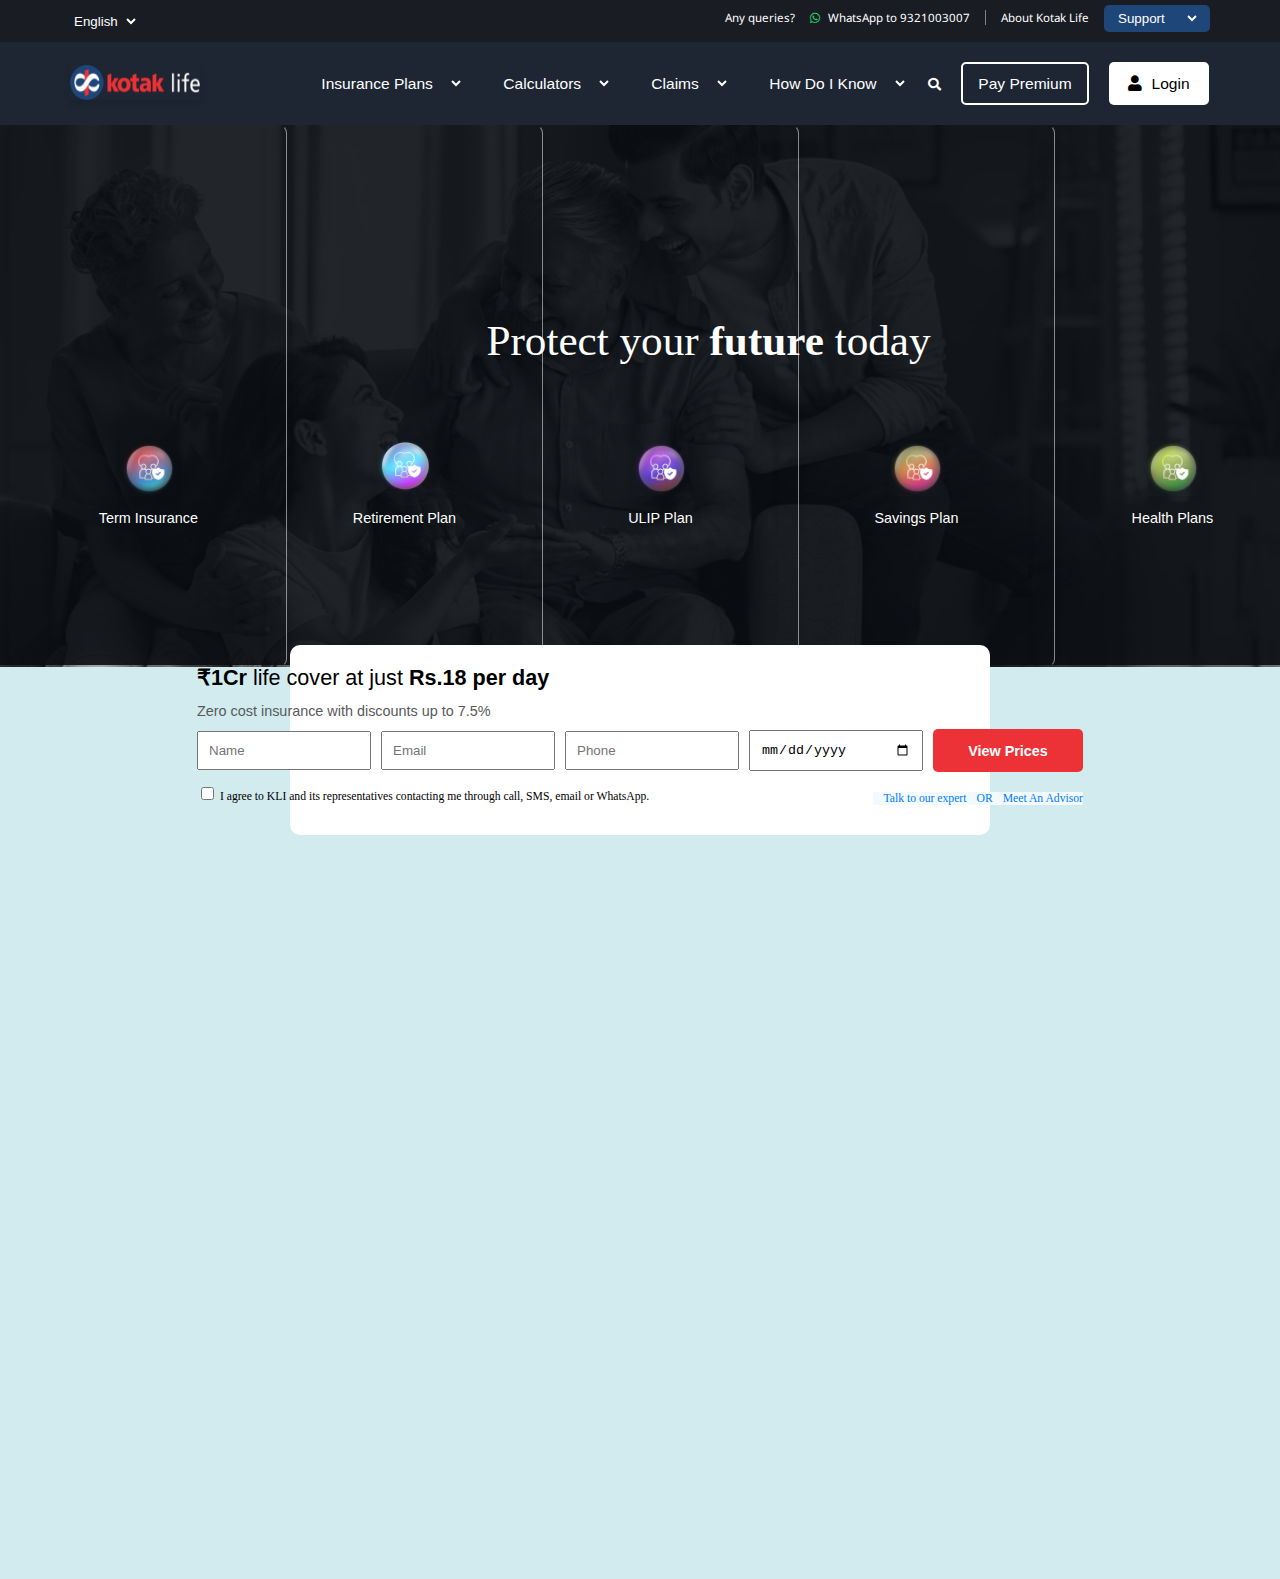
==== index.html @ 3914e790 "first commit" ====
<!DOCTYPE html>
<html lang="en">
  <head>
    <meta charset="UTF-8" />
    <meta name="viewport" content="width=device-width, initial-scale=1.0" />
    <title>Insurance Plans Dashboard</title>
    <link rel="stylesheet" href="css/styles.css" />
    <script src="https://code.jquery.com/jquery-3.6.0.min.js"></script>
    <script src="js/script.js"></script>
    <link
      href="https://fonts.googleapis.com/css2?family=Noto+Sans:wght@400;700&display=swap"
      rel="stylesheet"
    />
    <link
      rel="stylesheet"
      href="https://cdnjs.cloudflare.com/ajax/libs/font-awesome/5.15.4/css/all.min.css"
    />
    <link
      href="https://fonts.googleapis.com/css2?family=Lato:wght@400;700&display=swap"
      rel="stylesheet"
    />
  </head>
  <body>
    <header>
      <nav class="support-navbar">
        <div class="language-dropdown">
          <select class="language-dropdown">
            <option value="en">English</option>
            <option value="es">Spanish</option>
            <option value="fr">French</option>
          </select>
        </div>
        <ul class="right-options">
          <li>
            <a href="#" class="support-option"> Any queries? </a>
          </li>
          <li>
            <a href="#" class="contact-option">
              <i
                class="fab fa-whatsapp"
                style="margin-right: 5px; color: #25d366"
              ></i>
              WhatsApp to 9321003007
            </a>
          </li>
          <li>
            <a href="#" class="faq-option"> About Kotak Life </a>
          </li>
          <li>
            <div class="support-dropdown">
              <select>
                <option value="#">Support</option>
                <option value="#">Contact Us</option>
                <option value="#">FAQ</option>
              </select>
            </div>
          </li>
        </ul>
      </nav>

      <nav class="main-navbar">
        <div class="logo">
          <img src="images/logo.png" alt="Term Insurance" class="icon" />
        </div>
        <ul>
          <li>
            <select>
              <option value="#">Insurance Plans</option>
            </select>
          </li>
          <li>
            <select>
              <option value="#">Calculators</option>
            </select>
          </li>
          <li>
            <select>
              <option value="#">Claims</option>
            </select>
          </li>
          <li>
            <select>
              <option value="#">How Do I Know</option>
            </select>
          </li>
          <li>
            <i class="fas fa-search" style="cursor: pointer"></i>
          </li>
          <li>
            <button class="premium-btn">Pay Premium</button>
          </li>
          <li>
            <button class="login-btn">
              <i
                class="fas fa-user"
                style="margin-right: 5px; color: black"
              ></i>
              Login
            </button>
          </li>
        </ul>
      </nav>
    </header>

    <div class="main-content">
      <section class="dashboard">
        <div class="dashboard-container">
          <div class="overlay"></div>
          <h1>Protect your <span>future</span> today</h1>
          <div class="dashboard-cards">
            <div class="dashboard-card" style="flex: 0 1 150px; margin: 0 10px">
              <img src="images/TI.png" alt="Term Insurance" class="icon" />
              <p>Term Insurance</p>
            </div>
            <div class="dashboard-card" style="flex: 0 1 150px; margin: 0 10px">
              <div class="default-view">
                <img src="images/Rp.png" alt="Retirement Plan" class="icon" />
                <p class="default-text">Retirement Plan</p>
              </div>
              <div class="hover-content">
                <div class="hover-content-overlay">
                  <h2>Retirement Plans</h2>
                  <p>
                    Retirement planning refers to a multi-step process of
                    defining retirement income goals and the strategy required
                    to achieve the said goals.
                  </p>
                  <button class="view-products-btn">View Products</button>
                </div>
              </div>
            </div>

            <div class="dashboard-card" style="flex: 0 1 150px; margin: 0 10px">
              <img src="images/ULIP.png" alt="ULIP Plan" class="icon" />
              <p>ULIP Plan</p>
            </div>
            <div class="dashboard-card" style="flex: 0 1 150px; margin: 0 10px">
              <img src="images/savings.png" alt="Savings Plan" class="icon" />
              <p>Savings Plan</p>
            </div>
            <div class="dashboard-card" style="flex: 0 1 150px; margin: 0 10px">
              <img src="images/health.png" alt="Health Plans" class="icon" />
              <p>Health Plans</p>
            </div>
          </div>
        </div>
        <div class="product-card" style="height: 60vh">
          <div class="close-icon" onclick="closeProductCard()">✖</div>
          <div class="product-card-image">
            <img
              src="images/RetirementPlan.png"
              alt="Term Insurance"
              class="icon"
            />
          </div>
          <div class="product-card-content">
            <h2><strong>Retirement</strong> Plans</h2>
            <p>
              Retirement planning refers to a multi-step process of defining
              retirement income goals and the strategy required to achieve the
              said goals.
            </p>
            <button>Learn More</button>

            <div class="plan-options">
              <div class="plan">
                <img src="images/Rp.png" alt="Plan Image" class="plan-image" />
                <h3>Extremely Plan</h3>
                <div class="plan-company">Kotak</div>
                <span>Assured Pension Plan</span>
                <p class="plan-description">
                  Secure your family with the best plan that Kotak offers.
                </p>
                <ul>
                  <li>7% discount on online purchase</li>
                  <li>Get upto 75 lakhs of coverage</li>
                  <li>Low premiums and affordable</li>
                </ul>
                <div class="learn-more">Learn More ></div>
                <button class="buy-online-btn">
                  Buy Online <i class="fas fa-arrow-right"></i>
                </button>
              </div>
              <div class="plan">
                <img
                  src="images/ULIP.png"
                  alt="Plan Image"
                  class="plan-image-2"
                />
                <h3>Extremely Plan</h3>
                <div class="plan-company">Kotak</div>
                <span>Assured Pension Plan</span>
                <p class="plan-description">
                  Secure your family with the best plan that Kotak offers.
                </p>
                <ul>
                  <li>7% discount on online purchase</li>
                  <li>Get upto 75 lakhs of coverage</li>
                  <li>Low premiums and affordable</li>
                </ul>
                <div class="learn-more2">Learn More ></div>
                <button class="buy-online-btn2">
                  Buy Online <i class="fas fa-arrow-right"></i>
                </button>
              </div>
            </div>
          </div>
        </div>
        <div class="image-quote-container">
          <div class="quote-contact-card">
            <div class="quote">
              <p>
                <strong>₹1Cr</strong> life cover at just
                <strong>Rs.18 per day</strong>
              </p>
              <div class="quote-text">
                Zero cost insurance with discounts up to 7.5%
              </div>
            </div>
            <div class="contact-form">
              <input type="text" placeholder="Name" />
              <input type="email" placeholder="Email" />
              <input type="tel" placeholder="Phone" />
              <input type="date" placeholder="Date of Birth" />
              <button>View Prices</button>
            </div>
            <div class="terms-advisor-container">
              <div class="terms">
                <input type="checkbox" id="terms" />
                <label for="terms"
                  >I agree to KLI and its representatives contacting me through
                  call, SMS, email or WhatsApp.</label
                >
              </div>
              <div class="advisor-links">
                <span>Talk to our expert</span> <span>OR</span>
                <span>Meet An Advisor</span>
              </div>
            </div>
          </div>
        </div>
      </section>
    </div>
  </body>
</html>
---- css/styles.css ----
html,
body {
  height: 100%;
  margin: 0;
  display: flex;
  flex-direction: column;
  overflow-x: hidden;
  background-color: rgb(209, 235, 238);
  font-size: 0.9rem;
}

.header {
  height: 20vh;
}

.dashboard {
  height: 20vh;
}

.main-content {
  position: relative;
  height: 60vh;
  width: 100%;
  margin: 0;
  padding: 0;
  display: flex;
  flex-direction: column;
}

.dashboard-container {
  background-image: url("../images/family.png");
  background-size: cover;
  background-repeat: no-repeat;
}

.dashboard h1 {
  position: absolute;
  top: 30%;
  color: white;
  font-size: 3rem;
  text-align: center;
  justify-content: center;
  font-weight: normal;
  z-index: 2;
  margin-left: 38%;
}

.dashboard h1 span {
  font-weight: bold;
}

.icon {
  width: 55px;
  height: 55px;
  box-shadow: 0 4px 6px rgba(0, 0, 0, 0.1);
}

.dashboard-card:not(:last-child) {
  margin-right: 20px;
}

.dashboard-card:hover {
  transform: translateY(-5px);
}

.dashboard-card h2 {
  font-size: 1.5em;
  margin: 0;
}

.quote {
  font-size: 1.2em;
}

.quote p {
  font-family: "Nano", sans-serif;
  font-size: 1.5rem;
  margin-top: 10px;
}

.quote-text {
  font-size: 1rem;
  margin-top: -10px;
  margin-bottom: 10px;
  color: #58595b;
  font-family: "Helvetica", sans-serif;
}

.contact-form {
  display: flex;
  flex-direction: row;
  margin-top: auto;
  align-items: center;
}

.contact-form input {
  padding: 10px;
  width: 150px;
  margin-right: 10px;
}

.contact-form input:last-child {
  margin-right: 0;
}

.contact-form button {
  width: 150px;
  height: 43px;
  background-color: #ed3237;
  color: white;
  border: none;
  border-radius: 5px;
  cursor: pointer;
  font-weight: bold;
  font-size: 1rem;
  padding: 0 5px;
}

.contact-form button:hover {
  background-color: #0056b3;
}

.support-navbar {
  display: flex;
  align-items: center;
  background-color: #191d23;
  color: white;
  padding: 10px 70px;
  margin: 0;
  z-index: 2;
  position: relative;
  font-size: 0.8rem;
  font-family: "Noto Sans", sans-serif;
}

.language-dropdown {
  background-color: transparent;
  margin-right: auto;
  border: none;
  color: white;
}

.right-options {
  display: flex;
  list-style-type: none;
  padding: 0;
  margin: 0;
}

.support-option,
.contact-option,
.faq-option {
  margin-left: 15px;
  color: white;
  text-decoration: none;
}

.faq-option {
  border-left: 1px solid grey;
  padding-left: 15px;
}

.support-option:hover,
.contact-option:hover,
.faq-option:hover {
  text-decoration: underline;
}

.main-navbar {
  display: flex;
  justify-content: space-between;
  align-items: center;
  padding: 20px 70px;
  background: #1d2632;
  color: white;
  z-index: 2;
  position: relative;
  font-size: 0.9rem;
  font-family: "Lato", sans-serif;
}

.main-navbar .logo {
  margin-right: auto;
}

.logo img {
  width: 130px;
  height: 35px;
}

.image-quote-container {
  position: absolute;
  bottom: -170px;
  left: 50%;
  transform: translateX(-50%);
  display: flex;
  justify-content: center;
  align-items: center;
  background: white;
  z-index: 1;
  padding: 10px 30px;
  border-radius: 10px;
  max-width: 50%;
  margin: 0 auto;
}

.quote,
.contact-form {
  position: relative;
  z-index: 1;
}

header {
  z-index: 1;
  position: relative;
}

.overlay {
  position: absolute;
  top: 0;
  left: 0;
  right: 0;
  bottom: 0;
  background-color: rgba(10, 14, 20, 0.9);
}

.quote-contact-card {
  position: relative;
}

.dashboard-cards {
  display: grid;
  grid-template-columns: repeat(5, 1fr);
  width: 100%;
  padding: 0;
  margin-bottom: 350px;
  overflow: hidden;
  position: relative;
}

.dashboard-card {
  position: relative;
  transition: all 0.3s ease-in-out;
  display: flex;
  flex-direction: column;
  justify-content: flex-end;
  align-items: center;
  background-color: transparent;
  color: white;
  text-align: center;
  border-radius: 8px;
  box-shadow: 0 4px 6px rgba(0, 0, 0, 0.1);
  height: 60vh;
  width: 100%;
  overflow: hidden;
  transition: transform 0.3s, box-shadow 0.3s;
  border: 1px solid transparent;
  border-right: 1px solid rgba(255, 255, 255, 0.5);
  position: relative;
  margin: 0;
  padding: 0 35px;
  font-family: "Nano", sans-serif;
}

.dashboard-card p {
  font-size: 1rem;
  color: white;
  margin-bottom: 140px;
}

.dashboard-card:not(:last-child) {
  margin-bottom: 20px;
}

.dashboard-card:hover {
  transform: scale(1.05);
  z-index: 1;
}

.dashboard-card .icon,
.dashboard-card .default-text {
  transition: opacity 0.3s ease;
}

.dashboard-card:hover {
  width: 100%;
  height: 60vh;
  margin-left: -10%;
  margin-right: -10%;
  transition: all 0.3s ease-in-out;
  z-index: 1;
}

.dashboard-card:hover ~ .dashboard-card,
.dashboard-card:not(:hover) {
  width: 80%;
  transition: all 0.3s ease-in-out;
}

.dashboard-card:hover ~ .dashboard-card {
  width: 90%;
  transition: all 0.3s ease-in-out;
}

.hover-content {
  z-index: 2;
  position: absolute;
  bottom: 0;
  left: 0;
  width: 100%;
  height: 100%;
  background-image: url("../images/RetirementPlan.png");
  background-size: cover;
  background-position: center;
  background-repeat: no-repeat;
  border-radius: 8px;
  padding: 20px;
  box-shadow: 0 4px 6px rgba(0, 0, 0, 0.1);
  text-align: center;
  color: black;
  display: none;
  flex-direction: column;
  justify-content: flex-end;
}

.hover-content > * {
  position: relative;
  z-index: 3;
  display: flex;
  flex-direction: column;
  align-items: center;
  justify-content: center;
}

.hover-content::before {
  content: "";
  position: absolute;
  top: 0;
  left: 0;
  right: 0;
  bottom: 0;
  background: linear-gradient(to top, #247ac1 1%, transparent 50%);
  border-radius: 8px;
  z-index: 1;
}

.dashboard-card:hover .default-view {
  display: none;
}

.dashboard-card:hover .hover-content {
  display: flex;
  opacity: 1;
}

.dashboard-card:hover .hover-content-overlay {
  opacity: 0.8;
}

.hover-content h2 {
  font-size: 2rem;
  color: white;
  margin-bottom: 10px;
}

.hover-content p {
  font-size: 1.3rem;
  margin: 0 30px 40px 30px;
  color: white;
}

.hover-content button {
  background: transparent;
  color: white;
  padding: 10px 15px;
  cursor: pointer;
  font-size: 0.9em;
  font-weight: bold;
  border: 1px solid white;
  margin-bottom: 50px;
}

.hover-content button:hover {
  background-color: #0056b3;
}

.main-navbar select {
  background-color: transparent;
  color: white;
  border: none;
  padding: 5px 5px;
  line-height: 1.2;
  font-size: 1rem;
}

.premium-btn {
  background-color: transparent;
  border: 2px solid white;
  color: white;
  padding: 10px 20px;
  border-radius: 5px;
  cursor: pointer;
}

.login-btn {
  background: white;
  color: black;
  border-radius: 5px;
  width: 110%;
  border: none;
  cursor: pointer;
}

.premium-btn:hover,
.login-btn:hover {
  opacity: 0.8;
}

.terms {
  margin-top: 10px;
  font-size: 0.9em;
}

.advisor-links {
  background-color: #f3faff;
  margin-top: 20px;
  display: flex;
  justify-content: space-between;
  font-size: 0.9em;
}

.advisor-links span {
  cursor: pointer;
  color: #007bff;
}

.advisor-links span:hover {
  text-decoration: underline;
}

.terms-advisor-container {
  display: flex;
  justify-content: space-between;
  align-items: center;
  margin-bottom: 20px;
}

.terms {
  font-size: 0.9em;
}

.advisor-links {
  font-size: 0.9em;
}

.advisor-links span {
  cursor: pointer;
  color: #007bff;
  margin-left: 10px;
}

.advisor-links span:hover {
  text-decoration: underline;
}

.main-navbar ul {
  list-style-type: none;
  text-decoration: none;
  display: flex;
  align-items: center;
  margin: 0;
  padding: 0;
}

.main-navbar li {
  margin: 0 10px;
}

.main-navbar button,
.main-navbar select {
  line-height: 1.5;
  height: 43px;
  padding: 0 15px;
}

.main-navbar ul li {
  font-size: 0.9rem;
}

.main-navbar button,
.main-navbar select {
  font-size: 1.2em;
}

.support-dropdown {
  margin-left: 15px;
  border-radius: 5px;
  border: none;
  background: #1e4679;
  color: white;
  font-size: 0.8rem;
  padding: 5px 10px;
  cursor: pointer;
  margin-top: -5px;
}

.support-dropdown select {
  background: transparent;
  border: none;
  color: white;
}

.support-dropdown option {
  background: #1e4679;
  color: white;
}

.dashboard-card:hover ~ .dashboard h1 {
  display: none;
}

.dashboard:hover h1 {
  display: none;
}

.dashboard-card:not(:last-child)::after {
  content: "";
  position: absolute;
  bottom: -10px;
  left: 0;
  right: 0;
  height: 2px;
  background-color: rgba(255, 255, 255, 0.5);
}

.dashboard-card:hover ~ .dashboard-card {
  transform: scale(0.95);
}

.product-card {
  height: 60vh;
  background: #0095d9;
  color: white;
  padding: 15px 0 0 0;
  text-align: center;
  box-shadow: 0 4px 10px rgba(0, 0, 0, 0.3);
  position: relative;
  display: flex;
  flex-direction: row;
  gap: 150px;
}

.product-card-image img {
  width: 130%;
  height: 100%;
  margin: 0;
  padding: 0;
  background-size: fit;
}

.product-card-content h2 {
  font-size: 2.5rem;
  text-align: left;
  margin-bottom: 0;
  font-family: "Nano", sans-serif;
}

.product-card-content p {
  font-size: 1.2rem;
  text-align: left;
  font-family: "Nano", sans-serif;
  font-weight: normal;
}

.product-card-content {
  display: flex;
  flex-direction: column;
  align-items: flex-start;
}

.product-card-content button {
  background: transparent;
  color: white;
  border: 1px solid white;
  border-radius: 5px;
  padding: 10px 15px;
  cursor: pointer;
  transition: background 0.3s;
  width: auto;
  margin-bottom: 20px;
}

.plan-options {
  display: flex;
  margin-top: 20px;
  gap: 20px;
}

.plan {
  position: relative;
  background-color: white;
  border-radius: 25px;
  padding: 10px;
  width: 23%;
  text-align: left;
  box-shadow: 0 2px 5px rgba(0, 0, 0, 0.2);
  color: black;
  display: flex;
  flex-direction: column;
  transition: all 0.3s ease;
  height: fit-content;
  font-family: "Nano", sans-serif;
}

.plan:hover {
  background-color: red;
  transform: scale(1.05);
  color: white;
}

.plan:hover h3,
.plan:hover .plan-company,
.plan:hover .plan-description,
.plan:hover span {
  color: white;
}

.plan2:hover {
  background-color: red;
  transform: scale(1.05);
}

.plan .buy-online-btn {
  display: block;
  background-color: #0056b3;
  color: white;
  border: none;
  cursor: pointer;
  margin-bottom: -15px;
  width: 110%;
  margin-left: -11px;
  border-radius: 0 0 10px 10px;
}

.plan .buy-online-btn2 {
  display: block;
  background-color: #0056b3;
  color: white;
  border: none;
  cursor: pointer;
  margin-bottom: -15px;
  width: 110%;
  margin-left: -11px;
  border-radius: 0 0 10px 10px;
}

.plan:hover .learn-more,
.plan:hover .buy-online-btn {
  display: block;
}

.plan:hover .learn-more {
  color: white;
  margin-bottom: 10px;
}

.plan:hover .learn-more2 {
  color: white;
  margin-bottom: 10px;
}

.plan .learn-more,
.plan .buy-online-btn {
  display: none;
}

.plan .learn-more2,
.plan .buy-online-btn2 {
  display: none;
}

.plan:hover .learn-more2,
.plan:hover .buy-online-btn2 {
  display: block;
}

.dashboard-card {
  transition: transform 0.3s ease;
}

.dashboard-card:not(:hover) {
  transform: scale(1);
}

.learn-more {
  color: black;
  margin-top: 10px;
}

.plan-image {
  position: absolute;
  top: -35px;
  transform: translateX(-50%);
  width: 60px;
  height: 60px;
  left: 50%;
}

.plan-image-2 {
  position: absolute;
  top: -35px;
  transform: translateX(-50%);
  width: 60px;
  height: 60px;
  left: 44.5%;
}

.plan h3 {
  text-align: center;
  color: #545454;
}

.plan-company {
  display: flex;
  text-align: left;
  align-items: left;
  padding-left: 20px;
  margin-bottom: 3px;
  color: #1e4679;
}

.plan-description {
  display: flex;
  text-align: left;
  align-items: left;
  padding-left: 20px;
  margin-bottom: 3px;
  color: black;
}

.plan span {
  display: block;
  font-weight: bold;
  text-align: left;
  padding-left: 20px;
  color: #1e4679;
  font-size: 1.5rem;
}

.plan ul {
  list-style-type: disc;
  padding-left: 30px;
}

.close-icon {
  position: absolute;
  top: 10px;
  right: 10px;
  cursor: pointer;
  font-size: 1.5rem;
  color: white;
  z-index: 3;
}

.plan:hover h3 {
  display: none;
}

.plan:hover .learn-more {
  display: block;
}

.plan .learn-more {
  display: none;
}
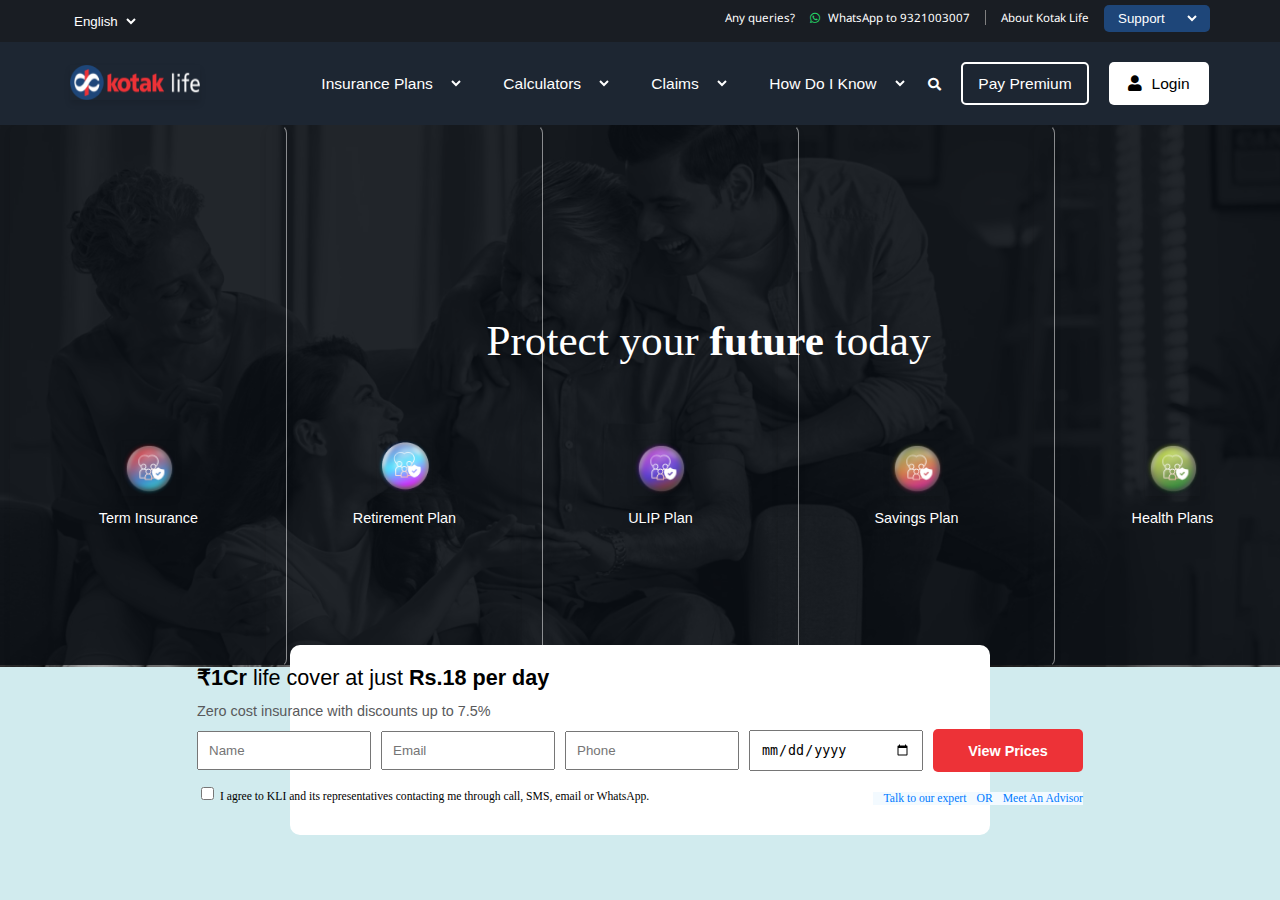
==== commit 339f1aac: "changes" ====
--- a/index.html
+++ b/index.html
@@ -22,12 +22,14 @@
   </head>
   <body>
     <header>
+      <!-- Support Navbar -->
       <nav class="support-navbar">
         <div class="language-dropdown">
           <select class="language-dropdown">
             <option value="en">English</option>
             <option value="es">Spanish</option>
             <option value="fr">French</option>
+            <!-- Add more languages as needed -->
           </select>
         </div>
         <ul class="right-options">
@@ -55,9 +57,11 @@
               </select>
             </div>
           </li>
+          <!-- Add more options with images as needed -->
         </ul>
       </nav>
 
+      <!-- Main Navbar -->
       <nav class="main-navbar">
         <div class="logo">
           <img src="images/logo.png" alt="Term Insurance" class="icon" />
@@ -126,6 +130,7 @@
                     to achieve the said goals.
                   </p>
                   <button class="view-products-btn">View Products</button>
+                  <!-- Ensure this button has the correct class -->
                 </div>
               </div>
             </div>
@@ -206,6 +211,7 @@
             </div>
           </div>
         </div>
+        <!-- ... existing code ... -->
         <div class="image-quote-container">
           <div class="quote-contact-card">
             <div class="quote">
--- a/css/styles.css
+++ b/css/styles.css
@@ -538,6 +538,7 @@
 }
 
 .product-card {
+  display: none;
   height: 60vh;
   background: #0095d9;
   color: white;
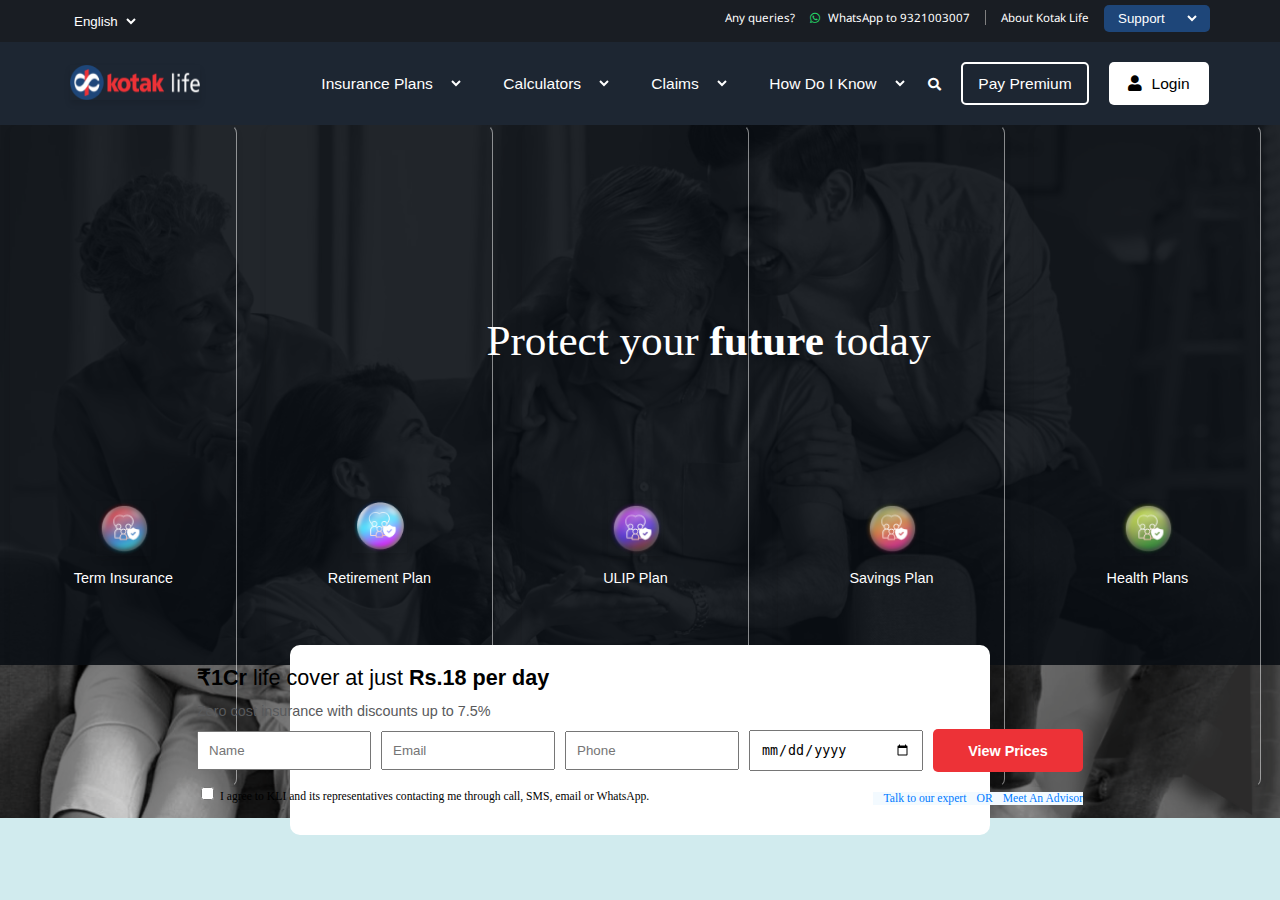
==== commit b43fa027: "Update index.html" ====
--- a/index.html
+++ b/index.html
@@ -22,14 +22,12 @@
   </head>
   <body>
     <header>
-      <!-- Support Navbar -->
       <nav class="support-navbar">
         <div class="language-dropdown">
           <select class="language-dropdown">
             <option value="en">English</option>
             <option value="es">Spanish</option>
             <option value="fr">French</option>
-            <!-- Add more languages as needed -->
           </select>
         </div>
         <ul class="right-options">
@@ -57,11 +55,9 @@
               </select>
             </div>
           </li>
-          <!-- Add more options with images as needed -->
         </ul>
       </nav>
 
-      <!-- Main Navbar -->
       <nav class="main-navbar">
         <div class="logo">
           <img src="images/logo.png" alt="Term Insurance" class="icon" />
@@ -108,15 +104,29 @@
 
     <div class="main-content">
       <section class="dashboard">
-        <div class="dashboard-container">
+        <div class="dashboard-container" style="height: 77vh; width: 100%">
           <div class="overlay"></div>
           <h1>Protect your <span>future</span> today</h1>
           <div class="dashboard-cards">
-            <div class="dashboard-card" style="flex: 0 1 150px; margin: 0 10px">
+            <div
+              class="dashboard-card"
+              style="
+                flex: 0 1 150px;
+                margin: 0 10px;
+                padding: 60px 10px 60px 10px;
+              "
+            >
               <img src="images/TI.png" alt="Term Insurance" class="icon" />
               <p>Term Insurance</p>
             </div>
-            <div class="dashboard-card" style="flex: 0 1 150px; margin: 0 10px">
+            <div
+              class="dashboard-card"
+              style="
+                flex: 0 1 150px;
+                margin: 0px 10px;
+                padding: 60px 10px 60px 10px;
+              "
+            >
               <div class="default-view">
                 <img src="images/Rp.png" alt="Retirement Plan" class="icon" />
                 <p class="default-text">Retirement Plan</p>
@@ -130,26 +140,46 @@
                     to achieve the said goals.
                   </p>
                   <button class="view-products-btn">View Products</button>
-                  <!-- Ensure this button has the correct class -->
                 </div>
               </div>
             </div>
 
-            <div class="dashboard-card" style="flex: 0 1 150px; margin: 0 10px">
+            <div
+              class="dashboard-card"
+              style="
+                flex: 0 1 150px;
+                margin: 0 10px;
+                padding: 60px 10px 60px 10px;
+              "
+            >
               <img src="images/ULIP.png" alt="ULIP Plan" class="icon" />
               <p>ULIP Plan</p>
             </div>
-            <div class="dashboard-card" style="flex: 0 1 150px; margin: 0 10px">
+            <div
+              class="dashboard-card"
+              style="
+                flex: 0 1 150px;
+                margin: 0 10px;
+                padding: 60px 10px 60px 10px;
+              "
+            >
               <img src="images/savings.png" alt="Savings Plan" class="icon" />
               <p>Savings Plan</p>
             </div>
-            <div class="dashboard-card" style="flex: 0 1 150px; margin: 0 10px">
+            <div
+              class="dashboard-card"
+              style="
+                flex: 0 1 150px;
+                margin: 0 10px;
+                padding: 60px 10px 60px 10px;
+              "
+            >
               <img src="images/health.png" alt="Health Plans" class="icon" />
               <p>Health Plans</p>
             </div>
           </div>
         </div>
-        <div class="product-card" style="height: 60vh">
+        <div class="product-card" style="height: 100vh">
           <div class="close-icon" onclick="closeProductCard()">✖</div>
           <div class="product-card-image">
             <img
@@ -211,7 +241,6 @@
             </div>
           </div>
         </div>
-        <!-- ... existing code ... -->
         <div class="image-quote-container">
           <div class="quote-contact-card">
             <div class="quote">
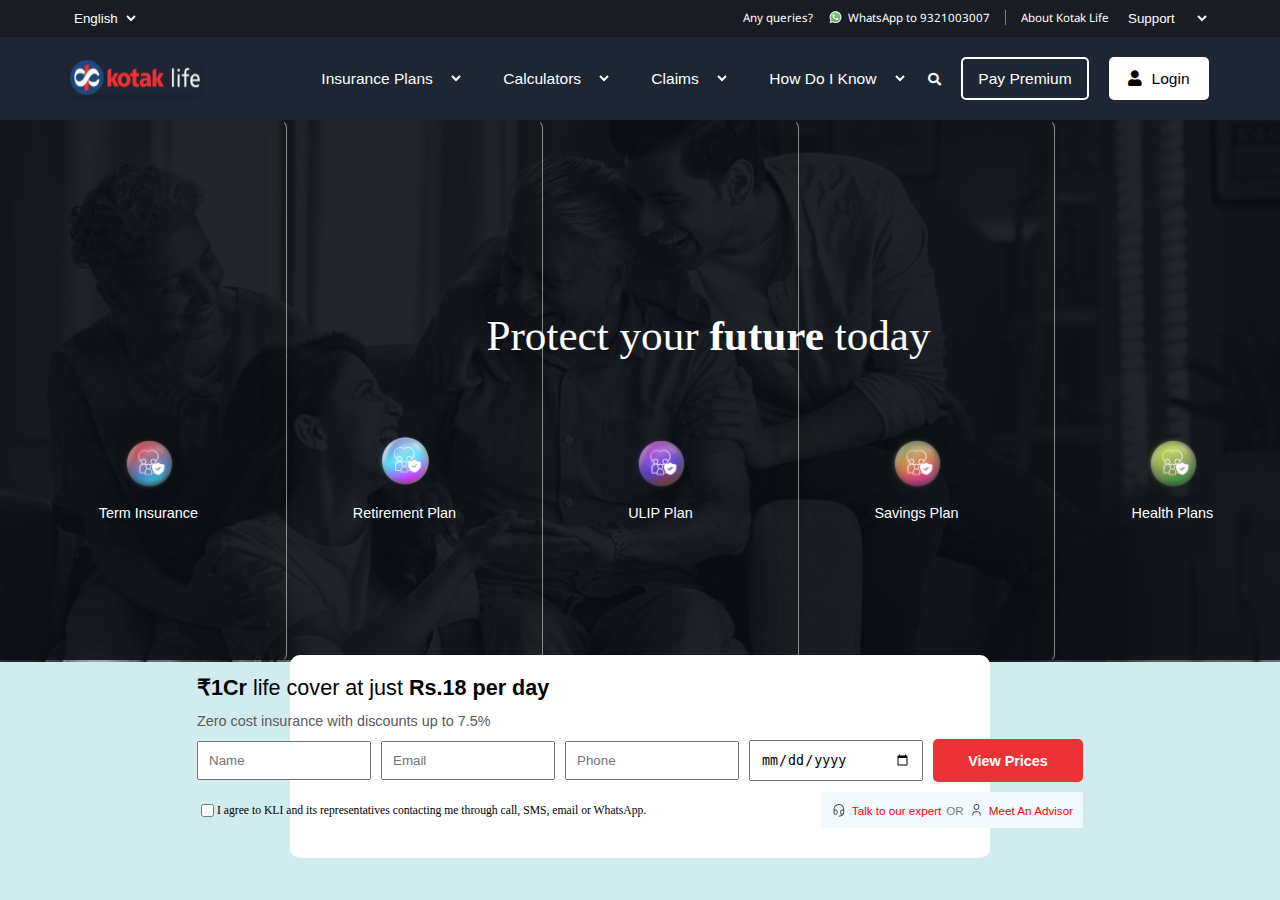
==== commit 5d61d517: "changes" ====
--- a/index.html
+++ b/index.html
@@ -22,12 +22,14 @@
   </head>
   <body>
     <header>
+      <!-- Support Navbar -->
       <nav class="support-navbar">
         <div class="language-dropdown">
           <select class="language-dropdown">
             <option value="en">English</option>
             <option value="es">Spanish</option>
             <option value="fr">French</option>
+            <!-- Add more languages as needed -->
           </select>
         </div>
         <ul class="right-options">
@@ -36,10 +38,11 @@
           </li>
           <li>
             <a href="#" class="contact-option">
-              <i
-                class="fab fa-whatsapp"
-                style="margin-right: 5px; color: #25d366"
-              ></i>
+              <img
+                src="images/whatsapp.png"
+                alt="Term Insurance"
+                class="WhatsApp"
+              />
               WhatsApp to 9321003007
             </a>
           </li>
@@ -55,9 +58,11 @@
               </select>
             </div>
           </li>
+          <!-- Add more options with images as needed -->
         </ul>
       </nav>
 
+      <!-- Main Navbar -->
       <nav class="main-navbar">
         <div class="logo">
           <img src="images/logo.png" alt="Term Insurance" class="icon" />
@@ -104,29 +109,15 @@
 
     <div class="main-content">
       <section class="dashboard">
-        <div class="dashboard-container" style="height: 77vh; width: 100%">
+        <div class="dashboard-container">
           <div class="overlay"></div>
           <h1>Protect your <span>future</span> today</h1>
           <div class="dashboard-cards">
-            <div
-              class="dashboard-card"
-              style="
-                flex: 0 1 150px;
-                margin: 0 10px;
-                padding: 60px 10px 60px 10px;
-              "
-            >
+            <div class="dashboard-card" style="flex: 0 1 150px; margin: 0 10px">
               <img src="images/TI.png" alt="Term Insurance" class="icon" />
               <p>Term Insurance</p>
             </div>
-            <div
-              class="dashboard-card"
-              style="
-                flex: 0 1 150px;
-                margin: 0px 10px;
-                padding: 60px 10px 60px 10px;
-              "
-            >
+            <div class="dashboard-card" style="flex: 0 1 150px; margin: 0 10px">
               <div class="default-view">
                 <img src="images/Rp.png" alt="Retirement Plan" class="icon" />
                 <p class="default-text">Retirement Plan</p>
@@ -140,47 +131,29 @@
                     to achieve the said goals.
                   </p>
                   <button class="view-products-btn">View Products</button>
+                  <!-- Ensure this button has the correct class -->
                 </div>
               </div>
             </div>
 
-            <div
-              class="dashboard-card"
-              style="
-                flex: 0 1 150px;
-                margin: 0 10px;
-                padding: 60px 10px 60px 10px;
-              "
-            >
+            <div class="dashboard-card" style="flex: 0 1 150px; margin: 0 10px">
               <img src="images/ULIP.png" alt="ULIP Plan" class="icon" />
               <p>ULIP Plan</p>
             </div>
-            <div
-              class="dashboard-card"
-              style="
-                flex: 0 1 150px;
-                margin: 0 10px;
-                padding: 60px 10px 60px 10px;
-              "
-            >
+            <div class="dashboard-card" style="flex: 0 1 150px; margin: 0 10px">
               <img src="images/savings.png" alt="Savings Plan" class="icon" />
               <p>Savings Plan</p>
             </div>
-            <div
-              class="dashboard-card"
-              style="
-                flex: 0 1 150px;
-                margin: 0 10px;
-                padding: 60px 10px 60px 10px;
-              "
-            >
+            <div class="dashboard-card" style="flex: 0 1 150px; margin: 0 10px">
               <img src="images/health.png" alt="Health Plans" class="icon" />
               <p>Health Plans</p>
             </div>
           </div>
         </div>
-        <div class="product-card" style="height: 100vh">
-          <div class="close-icon" onclick="closeProductCard()">✖</div>
+        <div class="product-card" style="height: 60vh">
+          <div class="close-icon" onclick="closeProductCard()">
+            <img src="images/close.png" alt="Close" />
+          </div>
           <div class="product-card-image">
             <img
               src="images/RetirementPlan.png"
@@ -189,23 +162,27 @@
             />
           </div>
           <div class="product-card-content">
-            <h2><strong>Retirement</strong> Plans</h2>
+            <h2>
+              <strong>Retirement</strong>
+              <span class="normal-weight">Plans</span>
+            </h2>
             <p>
               Retirement planning refers to a multi-step process of defining
               retirement income goals and the strategy required to achieve the
               said goals.
             </p>
-            <button>Learn More</button>
+            <button class="learn-more-btn">Learn More</button>
 
             <div class="plan-options">
               <div class="plan">
                 <img src="images/Rp.png" alt="Plan Image" class="plan-image" />
-                <h3>Extremely Plan</h3>
+                <h3>ANNUITY PLAN</h3>
                 <div class="plan-company">Kotak</div>
-                <span>Assured Pension Plan</span>
-                <p class="plan-description">
+                <span>Lifetime Income Plan</span>
+                <div class="plan-rating">★★★★☆</div>
+                <div class="plan-description">
                   Secure your family with the best plan that Kotak offers.
-                </p>
+                </div>
                 <ul>
                   <li>7% discount on online purchase</li>
                   <li>Get upto 75 lakhs of coverage</li>
@@ -213,7 +190,8 @@
                 </ul>
                 <div class="learn-more">Learn More ></div>
                 <button class="buy-online-btn">
-                  Buy Online <i class="fas fa-arrow-right"></i>
+                  Buy Online
+                  <img src="images/RigthArrow.png" alt="Arrow Right" />
                 </button>
               </div>
               <div class="plan">
@@ -222,12 +200,13 @@
                   alt="Plan Image"
                   class="plan-image-2"
                 />
-                <h3>Extremely Plan</h3>
+                <h3>RETIREMENT PLAN</h3>
                 <div class="plan-company">Kotak</div>
                 <span>Assured Pension Plan</span>
-                <p class="plan-description">
+                <div class="plan-rating">★★★★☆</div>
+                <div class="plan-description">
                   Secure your family with the best plan that Kotak offers.
-                </p>
+                </div>
                 <ul>
                   <li>7% discount on online purchase</li>
                   <li>Get upto 75 lakhs of coverage</li>
@@ -235,12 +214,14 @@
                 </ul>
                 <div class="learn-more2">Learn More ></div>
                 <button class="buy-online-btn2">
-                  Buy Online <i class="fas fa-arrow-right"></i>
+                  Buy Online
+                  <img src="images/RigthArrow.png" alt="Arrow Right" />
                 </button>
               </div>
             </div>
           </div>
         </div>
+        <!-- ... existing code ... -->
         <div class="image-quote-container">
           <div class="quote-contact-card">
             <div class="quote">
@@ -268,7 +249,17 @@
                 >
               </div>
               <div class="advisor-links">
-                <span>Talk to our expert</span> <span>OR</span>
+                <img
+                  src="images/Frame.png"
+                  alt="Expert Icon"
+                  class="expert-icon"
+                />
+                <span>Talk to our expert</span> <span class="or-text">OR</span>
+                <img
+                  src="images/Advisor.png"
+                  alt="Advisor Icon"
+                  class="advisor-icon"
+                />
                 <span>Meet An Advisor</span>
               </div>
             </div>
--- a/css/styles.css
+++ b/css/styles.css
@@ -49,6 +49,11 @@
   font-weight: bold;
 }
 
+.WhatsApp {
+  width: 15px;
+  height: 15px;
+}
+
 .icon {
   width: 55px;
   height: 55px;
@@ -123,6 +128,7 @@
 .support-navbar {
   display: flex;
   align-items: center;
+  justify-content: center;
   background-color: #191d23;
   color: white;
   padding: 10px 70px;
@@ -147,6 +153,12 @@
   margin: 0;
 }
 
+.contact-option {
+  display: flex;
+  align-items: center;
+  gap: 5px;
+}
+
 .support-option,
 .contact-option,
 .faq-option {
@@ -190,7 +202,7 @@
 
 .image-quote-container {
   position: absolute;
-  bottom: -170px;
+  bottom: -198px;
   left: 50%;
   transform: translateX(-50%);
   display: flex;
@@ -314,7 +326,7 @@
   background-position: center;
   background-repeat: no-repeat;
   border-radius: 8px;
-  padding: 20px;
+  padding: 5px;
   box-shadow: 0 4px 6px rgba(0, 0, 0, 0.1);
   text-align: center;
   color: black;
@@ -358,13 +370,13 @@
 }
 
 .hover-content h2 {
-  font-size: 2rem;
+  font-size: 1.8rem;
   color: white;
   margin-bottom: 10px;
 }
 
 .hover-content p {
-  font-size: 1.3rem;
+  font-size: 1.2rem;
   margin: 0 30px 40px 30px;
   color: white;
 }
@@ -381,7 +393,8 @@
 }
 
 .hover-content button:hover {
-  background-color: #0056b3;
+  background-color: white;
+  color: #1d2632;
 }
 
 .main-navbar select {
@@ -421,46 +434,46 @@
   font-size: 0.9em;
 }
 
+.terms-advisor-container {
+  display: flex;
+  justify-content: space-between;
+  align-items: center;
+  margin-bottom: 20px;
+}
+
+.terms {
+  font-size: 0.9em;
+  display: flex;
+  align-items: center;
+}
+
 .advisor-links {
+  font-size: 0.9em;
+  color: red;
+  font-family: "Nano", sans-serif;
+  display: flex;
+  align-items: center;
+  margin-top: 10px;
   background-color: #f3faff;
-  margin-top: 20px;
-  display: flex;
-  justify-content: space-between;
-  font-size: 0.9em;
+  padding: 10px;
+}
+
+.advisor-links .or-text {
+  color: grey;
 }
 
 .advisor-links span {
   cursor: pointer;
-  color: #007bff;
+  color: red;
+  margin-left: 5px;
 }
 
 .advisor-links span:hover {
   text-decoration: underline;
 }
 
-.terms-advisor-container {
-  display: flex;
-  justify-content: space-between;
-  align-items: center;
-  margin-bottom: 20px;
-}
-
-.terms {
-  font-size: 0.9em;
-}
-
-.advisor-links {
-  font-size: 0.9em;
-}
-
-.advisor-links span {
-  cursor: pointer;
-  color: #007bff;
-  margin-left: 10px;
-}
-
-.advisor-links span:hover {
-  text-decoration: underline;
+.advisor-icon {
+  margin-left: 5px;
 }
 
 .main-navbar ul {
@@ -496,12 +509,9 @@
   margin-left: 15px;
   border-radius: 5px;
   border: none;
-  background: #1e4679;
-  color: white;
-  font-size: 0.8rem;
-  padding: 5px 10px;
-  cursor: pointer;
-  margin-top: -5px;
+  /* background: #1e4679; */
+  color: white;
+  cursor: pointer;
 }
 
 .support-dropdown select {
@@ -584,11 +594,11 @@
   color: white;
   border: 1px solid white;
   border-radius: 5px;
-  padding: 10px 15px;
+  padding: 10px 20px;
   cursor: pointer;
   transition: background 0.3s;
   width: auto;
-  margin-bottom: 20px;
+  margin-bottom: 30px;
 }
 
 .plan-options {
@@ -599,10 +609,10 @@
 
 .plan {
   position: relative;
+  padding: 10px;
   background-color: white;
   border-radius: 25px;
-  padding: 10px;
-  width: 23%;
+  width: 28%;
   text-align: left;
   box-shadow: 0 2px 5px rgba(0, 0, 0, 0.2);
   color: black;
@@ -617,6 +627,7 @@
   background-color: red;
   transform: scale(1.05);
   color: white;
+  padding: 5px;
 }
 
 .plan:hover h3,
@@ -626,33 +637,65 @@
   color: white;
 }
 
+.plan:hover .plan-company {
+  margin-top: 20px;
+}
+
+.plan:hover .plan-rating {
+  color: white;
+}
+
 .plan2:hover {
   background-color: red;
   transform: scale(1.05);
 }
 
 .plan .buy-online-btn {
-  display: block;
+  display: flex;
+  align-items: center;
+  text-align: center;
+  justify-content: center;
   background-color: #0056b3;
   color: white;
   border: none;
   cursor: pointer;
-  margin-bottom: -15px;
-  width: 110%;
-  margin-left: -11px;
+  margin-bottom: -5px;
+  width: 105.8%;
+  margin-left: -6.5px;
+  padding: 11px;
   border-radius: 0 0 10px 10px;
+  font-family: "Nano", sans-serif;
+  font-weight: bold;
+  text-align: center;
+}
+
+.plan .buy-online-btn img {
+  margin-left: -3px;
+  margin-bottom: -8px;
 }
 
 .plan .buy-online-btn2 {
-  display: block;
+  display: flex;
+  align-items: center;
+  text-align: center;
+  justify-content: center;
   background-color: #0056b3;
   color: white;
   border: none;
   cursor: pointer;
-  margin-bottom: -15px;
-  width: 110%;
-  margin-left: -11px;
+  margin-bottom: -5px;
+  width: 105.8%;
+  margin-left: -6.5px;
+  padding: 11px;
   border-radius: 0 0 10px 10px;
+  font-family: "Nano", sans-serif;
+  font-weight: bold;
+  text-align: center;
+}
+
+.plan .buy-online-btn2 img {
+  margin-left: -3px;
+  margin-bottom: -8px;
 }
 
 .plan:hover .learn-more,
@@ -662,12 +705,20 @@
 
 .plan:hover .learn-more {
   color: white;
-  margin-bottom: 10px;
+  margin-bottom: 5px;
+  text-align: left;
+  padding: 15px;
+  font-family: "Nano", sans-serif;
+  font-weight: bold;
 }
 
 .plan:hover .learn-more2 {
   color: white;
-  margin-bottom: 10px;
+  margin-bottom: 5px;
+  text-align: left;
+  padding: 15px;
+  font-family: "Nano", sans-serif;
+  font-weight: bold;
 }
 
 .plan .learn-more,
@@ -691,11 +742,6 @@
 
 .dashboard-card:not(:hover) {
   transform: scale(1);
-}
-
-.learn-more {
-  color: black;
-  margin-top: 10px;
 }
 
 .plan-image {
@@ -713,12 +759,17 @@
   transform: translateX(-50%);
   width: 60px;
   height: 60px;
-  left: 44.5%;
+  left: 50%;
 }
 
 .plan h3 {
   text-align: center;
   color: #545454;
+  font-weight: normal;
+  font-size: 0.7rem;
+  font-family: "Nano", sans-serif;
+  margin-top: 20px;
+  margin-bottom: 30px;
 }
 
 .plan-company {
@@ -728,6 +779,8 @@
   padding-left: 20px;
   margin-bottom: 3px;
   color: #1e4679;
+  font-family: "Nano", sans-serif;
+  font-size: 1rem;
 }
 
 .plan-description {
@@ -737,20 +790,39 @@
   padding-left: 20px;
   margin-bottom: 3px;
   color: black;
+  font-family: "Open Sans", sans-serif;
+  font-size: 0.9rem;
 }
 
 .plan span {
   display: block;
-  font-weight: bold;
+  font-weight: 900;
+  font-family: "Nano", sans-serif;
   text-align: left;
   padding-left: 20px;
   color: #1e4679;
-  font-size: 1.5rem;
+  font-size: 1.3rem;
+  margin-bottom: 10px;
 }
 
 .plan ul {
   list-style-type: disc;
   padding-left: 30px;
+  font-family: "Open Sans", sans-serif;
+  font-size: 0.8rem;
+  margin-bottom: 5px;
+}
+
+.plan ul li {
+  margin-bottom: 8px;
+}
+
+.plan-rating {
+  color: #41b0d1;
+  font-size: 1rem;
+  margin-bottom: 8px;
+  text-align: left;
+  padding-left: 20px;
 }
 
 .close-icon {
@@ -774,3 +846,7 @@
 .plan .learn-more {
   display: none;
 }
+
+.normal-weight {
+  font-weight: normal;
+}
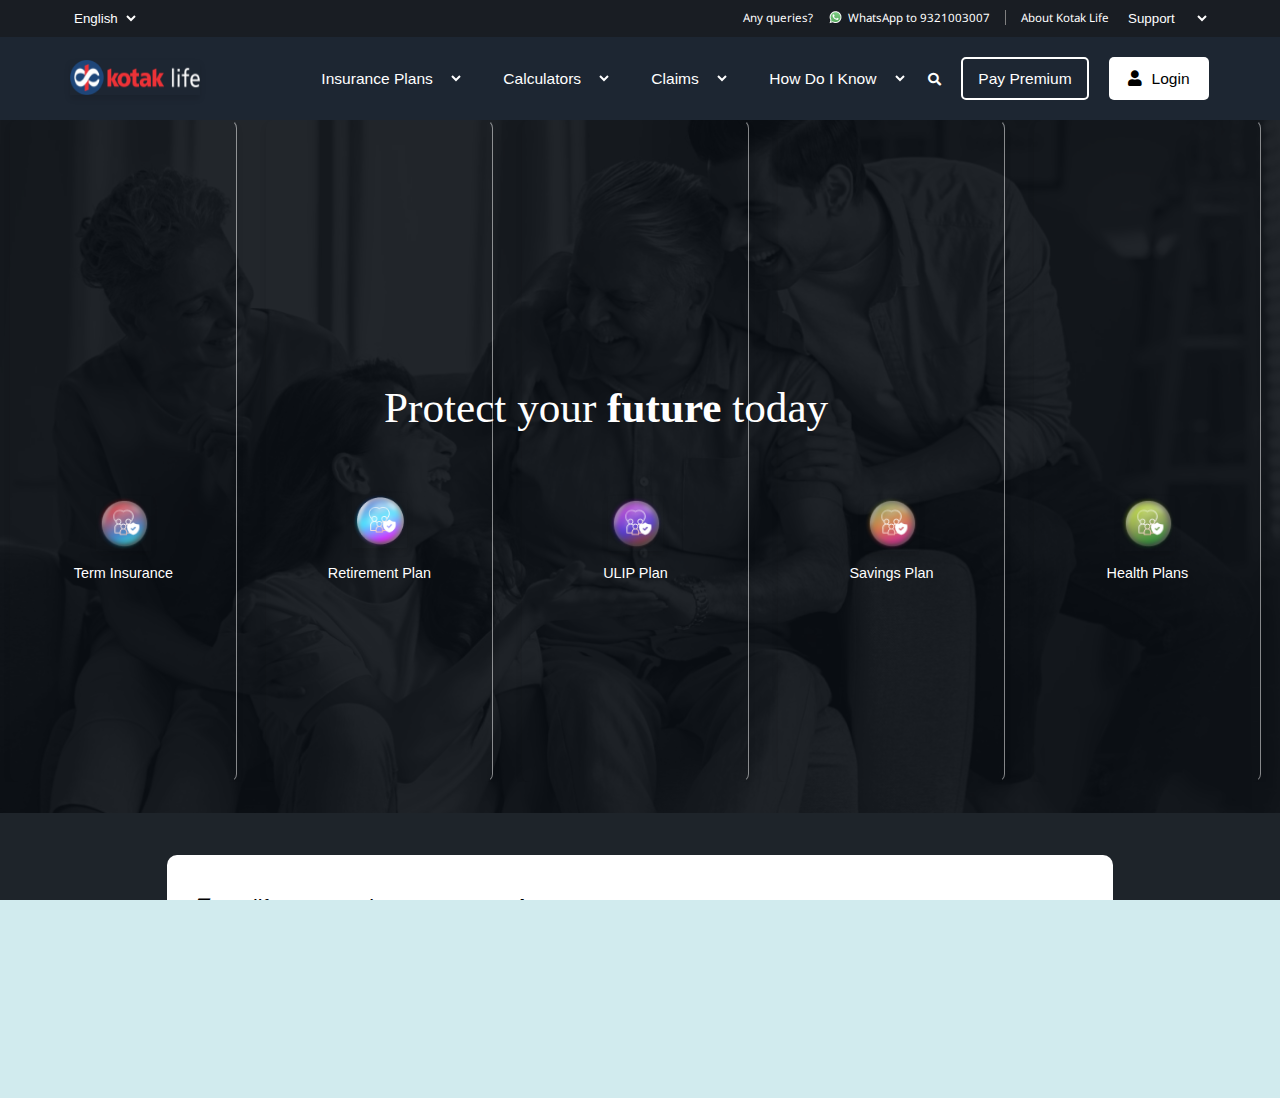
==== commit b5396608: "changes" ====
--- a/index.html
+++ b/index.html
@@ -22,14 +22,12 @@
   </head>
   <body>
     <header>
-      <!-- Support Navbar -->
       <nav class="support-navbar">
         <div class="language-dropdown">
           <select class="language-dropdown">
             <option value="en">English</option>
             <option value="es">Spanish</option>
             <option value="fr">French</option>
-            <!-- Add more languages as needed -->
           </select>
         </div>
         <ul class="right-options">
@@ -58,11 +56,9 @@
               </select>
             </div>
           </li>
-          <!-- Add more options with images as needed -->
         </ul>
       </nav>
 
-      <!-- Main Navbar -->
       <nav class="main-navbar">
         <div class="logo">
           <img src="images/logo.png" alt="Term Insurance" class="icon" />
@@ -109,15 +105,29 @@
 
     <div class="main-content">
       <section class="dashboard">
-        <div class="dashboard-container">
+        <div class="dashboard-container" style="height: 77vh; width: 100%">
           <div class="overlay"></div>
           <h1>Protect your <span>future</span> today</h1>
           <div class="dashboard-cards">
-            <div class="dashboard-card" style="flex: 0 1 150px; margin: 0 10px">
+            <div
+              class="dashboard-card"
+              style="
+                flex: 0 1 150px;
+                margin: 0 10px;
+                padding: 60px 10px 60px 10px;
+              "
+            >
               <img src="images/TI.png" alt="Term Insurance" class="icon" />
               <p>Term Insurance</p>
             </div>
-            <div class="dashboard-card" style="flex: 0 1 150px; margin: 0 10px">
+            <div
+              class="dashboard-card"
+              style="
+                flex: 0 1 150px;
+                margin: 0px 10px;
+                padding: 60px 10px 60px 10px;
+              "
+            >
               <div class="default-view">
                 <img src="images/Rp.png" alt="Retirement Plan" class="icon" />
                 <p class="default-text">Retirement Plan</p>
@@ -131,20 +141,40 @@
                     to achieve the said goals.
                   </p>
                   <button class="view-products-btn">View Products</button>
-                  <!-- Ensure this button has the correct class -->
                 </div>
               </div>
             </div>
 
-            <div class="dashboard-card" style="flex: 0 1 150px; margin: 0 10px">
+            <div
+              class="dashboard-card"
+              style="
+                flex: 0 1 150px;
+                margin: 0 10px;
+                padding: 60px 10px 60px 10px;
+              "
+            >
               <img src="images/ULIP.png" alt="ULIP Plan" class="icon" />
               <p>ULIP Plan</p>
             </div>
-            <div class="dashboard-card" style="flex: 0 1 150px; margin: 0 10px">
+            <div
+              class="dashboard-card"
+              style="
+                flex: 0 1 150px;
+                margin: 0 10px;
+                padding: 60px 10px 60px 10px;
+              "
+            >
               <img src="images/savings.png" alt="Savings Plan" class="icon" />
               <p>Savings Plan</p>
             </div>
-            <div class="dashboard-card" style="flex: 0 1 150px; margin: 0 10px">
+            <div
+              class="dashboard-card"
+              style="
+                flex: 0 1 150px;
+                margin: 0 10px;
+                padding: 60px 10px 60px 10px;
+              "
+            >
               <img src="images/health.png" alt="Health Plans" class="icon" />
               <p>Health Plans</p>
             </div>
@@ -221,7 +251,6 @@
             </div>
           </div>
         </div>
-        <!-- ... existing code ... -->
         <div class="image-quote-container">
           <div class="quote-contact-card">
             <div class="quote">
--- a/css/styles.css
+++ b/css/styles.css
@@ -19,7 +19,7 @@
 
 .main-content {
   position: relative;
-  height: 60vh;
+  height: 90vh;
   width: 100%;
   margin: 0;
   padding: 0;
@@ -42,7 +42,7 @@
   justify-content: center;
   font-weight: normal;
   z-index: 2;
-  margin-left: 38%;
+  margin-left: 30%;
 }
 
 .dashboard h1 span {
@@ -210,9 +210,9 @@
   align-items: center;
   background: white;
   z-index: 1;
-  padding: 10px 30px;
+  padding: 30px 30px;
   border-radius: 10px;
-  max-width: 50%;
+  max-width: 70%;
   margin: 0 auto;
 }
 
@@ -548,8 +548,7 @@
 }
 
 .product-card {
-  display: none;
-  height: 60vh;
+  /* height: 60vh; */
   background: #0095d9;
   color: white;
   padding: 15px 0 0 0;
